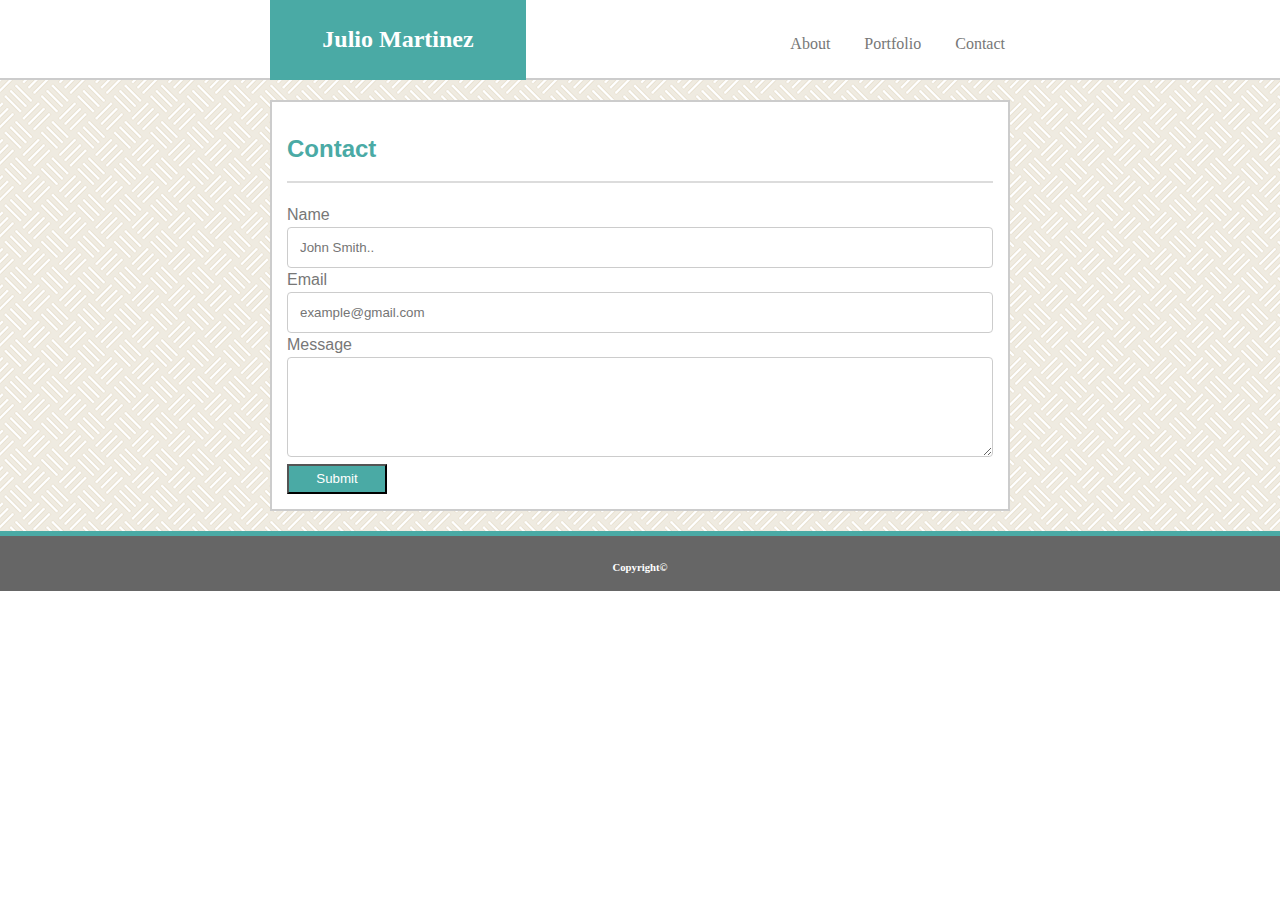
==== contact.html @ 02b92898 "adding files" ====
<!DOCTYPE html>

<html lang="en-us">

<head>
    <meta charset="UTF-8">
    <title>Contact</title>
    <link href="assets/css/contact-style.css" rel="stylesheet">
</head>

<body>


    <div class="my-header">
        <header>
            <div id="my-name">
                <h1>Julio Martinez</h1>
            </div>
        </header>
        <div class="my-links">
            <nav>
                <a href="./index.html">About</a>
                <a href="./portfolio.html">Portfolio</a>
                <a href="./contact.html">Contact</a>
            </nav>
        </div>

        <div class=“clear”></div>
    </div>

    <div class="container">

        <div id="main-content">

            <h2>Contact</h2>

            <div>
                <form action="/action_page.php">
                    <label for="name">Name</label>
                    <input type="text" id="name" name="Julio Martinez" placeholder="John Smith..">

                    <label for="email">Email</label>
                    <input type="text" id="email" name="jcmartinez1925@gmail.com" placeholder="example@gmail.com">

                    <label for="message">Message</label>
                    <textarea id="message" name="Message" placeholder="" style="height:100px"></textarea>

                    <input type="submit" value="Submit">
                </form>
            </div>


        </div>

    </div>


    <footer id="my-footer">
        <h6>Copyright©</h6>
    </footer>



</body>

</html>
---- assets/css/contact-style.css ----
* {box-sizing: border-box;}


body {
    margin: 0 auto; 
    background-size: cover;
    overflow: hidden;
}

.my-header {
    font-family: 'Georgia', Times, Times New Roman, serif;
    background-color: #ffffff; 
    width: 100%;
    height: 80px;
    border-bottom: solid 2px #cccccc;   
}


#my-name {
    float: left;
    width: 20%;
    height: 80px;
    padding: 10px;
    margin-left: 270px;
    text-align: center;
    background-color: #4aaaa5;
    color: white;
    font-size: 12px;
}

.my-links {
    float: right;
    color: #777777;
    margin-top: 35px;
    margin-right: 275px;
    text-decoration: none;
}

.clear {
    clear: both;
    overflow: auto;
}

nav a {
    margin-left: 30px;
    color: #777777;
    text-decoration-line: none;
}

h2 {
    color: #4aaaa5;
    border-bottom: solid 2px gainsboro;
    padding-bottom: 20px;
}

.container {
    font-family: 'Arial', 'Helvetica Neue', Helvetica, sans-serif;
    background: url(../images/floor-tile.png);
    align-content: center;
    padding: 20px;
    width: 100%;
    height: 60%;
}

#main-content {
    width: 740px;
    padding: 15px;
    line-height: 1;
    background-color: #ffffff;
    margin: 0 auto;
    color: #777777;
    border: 2px solid #cccccc;
}

input[type=text], select {
    width: 100%;
    padding: 12px 20px;
    display: inline-block;
    border: 1px solid #ccc;
    border-radius: 4px;
    box-sizing: border-box;
  }

input[type=text], select, textarea {
    width: 100%;
    padding: 12px;
    border: 1px solid #ccc;
    border-radius: 4px;
    resize: vertical;
  }

input[type=submit] {
    color: #ffffff;
    background-color: #4aaaa5;
    margin-top: 4px;
    width: 100px;
    height: 30px;
}


label   {
    display: inline-block;
    line-height: 1.5;
}

#my-footer {
    background-color: #666666;
    height: 60px;
    text-align: center;
    color: #ffffff;
    border-top: solid 5px #4aaaa5;
}
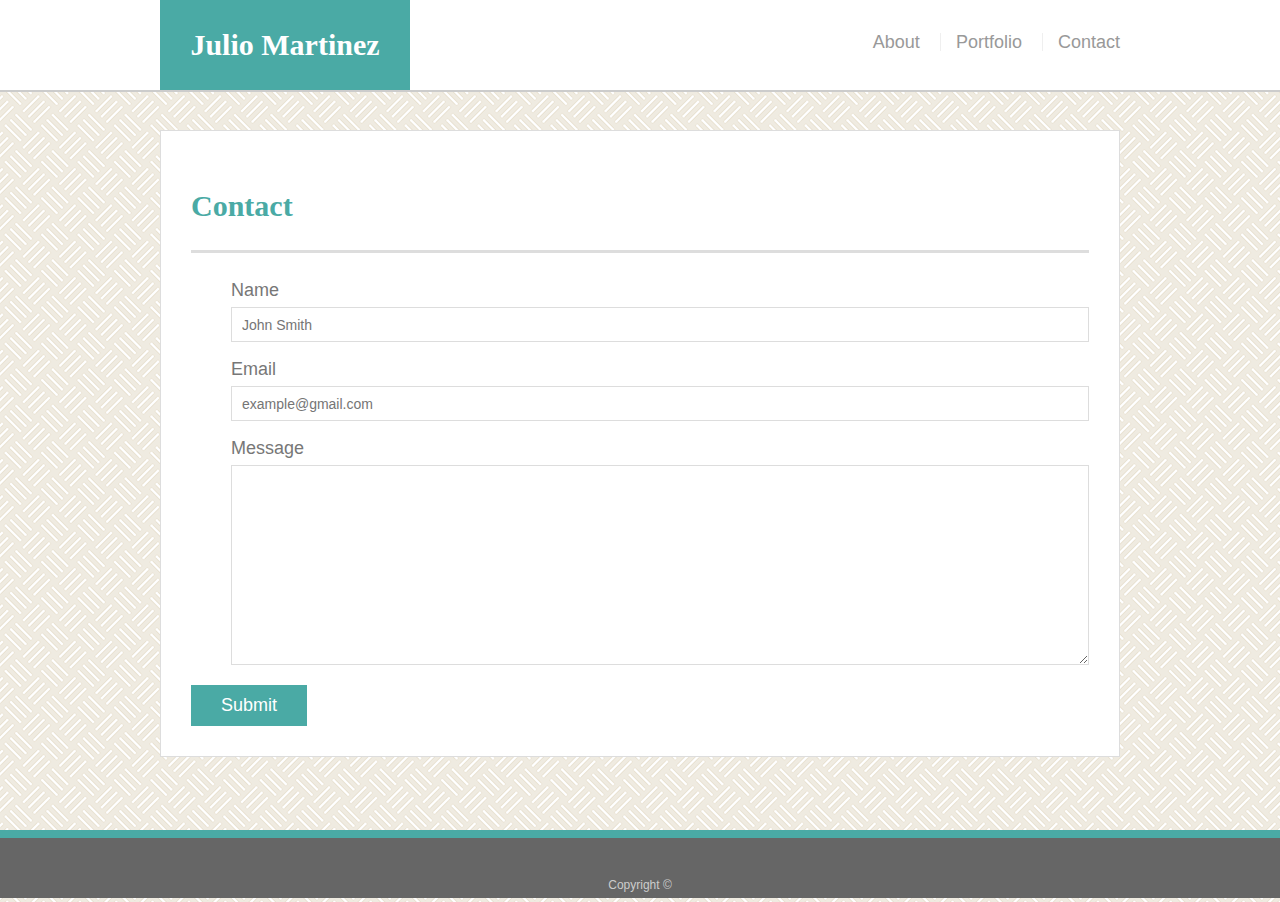
==== commit 9d891788: "resolved html issues" ====
--- a/contact.html
+++ b/contact.html
@@ -4,63 +4,55 @@
 
 <head>
     <meta charset="UTF-8">
-    <title>Contact</title>
-    <link href="assets/css/contact-style.css" rel="stylesheet">
+    <meta name="viewport" content="width=device-width, initial-scale=1">
+    <title>Contact | Julio Martinez</title>
+    <link href="assets/css/style.css" rel="stylesheet">
 </head>
 
 <body>
 
+        <header id="masthead">
+                <div class="container">
+                    <a href="index.html" id="logo">Julio Martinez</a>
+                    <nav>
+                        <a href="index.html">About</a>
+                        <a href="portfolio.html">Portfolio</a>
+                        <a href="contact.html">Contact</a>
+                    </nav>
+                </div>
+            </header>
 
-    <div class="my-header">
-        <header>
-            <div id="my-name">
-                <h1>Julio Martinez</h1>
-            </div>
-        </header>
-        <div class="my-links">
-            <nav>
-                <a href="./index.html">About</a>
-                <a href="./portfolio.html">Portfolio</a>
-                <a href="./contact.html">Contact</a>
-            </nav>
-        </div>
+    <div id="main-container" class="container">
+        <section class="main-section">
+            <h1>Contact</h1>
 
-        <div class=“clear”></div>
-    </div>
+            <form id="contact-form">
+                <ul>
+                    <li>
+                        <label for="name">Name</label>
+                        <input type="text" id="name" name="name" placeholder="John Smith" required="required">
+                    </li>
+                    <li>
+                        <label for="email">Email</label>
+                        <input type="email" id="email" name="email" placeholder="example@gmail.com" required="required">
+                    </li>
+                    <li>
+                        <label for="message">Message</label>
+                        <textarea id="message" name="message" required="required"></textarea>
+                    </li>
+                </ul>
+                <input type="submit">
+            </form>
 
-    <div class="container">
-
-        <div id="main-content">
-
-            <h2>Contact</h2>
-
-            <div>
-                <form action="/action_page.php">
-                    <label for="name">Name</label>
-                    <input type="text" id="name" name="Julio Martinez" placeholder="John Smith..">
-
-                    <label for="email">Email</label>
-                    <input type="text" id="email" name="jcmartinez1925@gmail.com" placeholder="example@gmail.com">
-
-                    <label for="message">Message</label>
-                    <textarea id="message" name="Message" placeholder="" style="height:100px"></textarea>
-
-                    <input type="submit" value="Submit">
-                </form>
-            </div>
-
-
-        </div>
+        </section>
 
     </div>
 
-
-    <footer id="my-footer">
-        <h6>Copyright©</h6>
+    <footer>
+        <div class="container">
+            Copyright &copy;
+        </div>
     </footer>
-
-
-
 </body>
 
 </html>--- a/assets/css/style.css
+++ b/assets/css/style.css
@@ -0,0 +1,223 @@
+body {
+    font-family: Arial, "Helvetica Neue", Helvetica, sans-serif;
+    margin: 0 auto;
+    font-size: 18px;
+    line-height: 34px;
+    color: #777777;
+    background: url("../images/floor-tile.png");
+  }
+  
+  * {
+    box-sizing: border-box;
+  }
+  
+  /* general */
+  
+  .container {
+    width: 100%;
+    max-width: 960px;
+    margin: 0 auto;
+    clear: both;
+  }
+  
+  h1,
+  h2,
+  h3,
+  p {
+    margin-bottom: 20px;
+  }
+  
+  p:last-child {
+    margin-bottom: 0;
+  }
+  
+  h1,
+  h2,
+  h3 {
+    font-family: Georgia, Times, "Times New Roman", serif;
+    font-weight: 700;
+    color: #4aaaa5;
+  }
+  
+  h1 {
+    padding-bottom: 20px;
+    font-size: 30px;
+    line-height: 49px;
+    border-bottom: 3px solid #dddddd;
+  }
+  
+  h2,
+  h3 {
+    font-size: 22px;
+  }
+  
+  /* header */
+  
+  #masthead {
+    position: fixed;
+    z-index: 99;
+    width: 100%;
+    margin: 0 0 30px;
+    overflow: auto;
+    color: #ffffff;
+    background: #ffffff;
+    border-bottom: 2px solid #cccccc;
+  }
+  
+  #logo {
+    float: left;
+    width: 250px;
+    height: 90px;
+    font-family: Georgia, Times, "Times New Roman", serif;
+    font-size: 30px;
+    font-weight: 700;
+    line-height: 90px;
+    color: #ffffff;
+    text-align: center;
+    text-decoration: none;
+    background: #4aaaa5;
+  }
+  
+  nav {
+    float: right;
+    margin-top: 25px;
+  }
+  
+  nav a {
+    display: inline-block;
+    padding-left: 15px;
+    margin-left: 15px;
+    line-height: 18px;
+    color: #999;
+    text-decoration: none;
+    border-left: 1px solid #efefef;
+  }
+  
+  nav a:first-child {
+    border-left: 0 none;
+  }
+  
+  /* footer */
+  
+  footer {
+    padding: 30px 0;
+    clear: both;
+    font-size: 12px;
+    color: #ffffff;
+    color: #cccccc;
+    text-align: center;
+    background: #666666;
+    border-top: 8px solid #4aaaa5;
+    height: 50px;
+  }
+  
+  h3, h2 {
+    padding-bottom: 20px;
+    margin-bottom: 15px;
+    line-height: 22px;
+    border-bottom: 2px solid #eeeeee;
+  }
+  
+  /* main */
+  
+  #main-container {
+    padding-top: 130px;
+    min-height: calc(100vh - 70px);
+  }
+  
+  .main-section {
+    float: left;
+    width: 100%;
+    max-width: 960px;
+    padding: 30px;
+    margin: 0 0 40px;
+    background: #ffffff;
+    border: 1px solid #dddddd;
+  }
+  
+  /* portfolio page */
+  
+  .work {
+    position: relative;
+    float: left;
+    width: 274px;
+    margin: 20px 0 25px;
+    overflow: auto;
+  }
+  
+  .work:nth-child(even) {
+    margin-right: 40px;
+  }
+  
+  .work img {
+    width: 100%;
+    border: 0 none;
+    opacity: 0.8;
+  }
+  
+  .work h3 {
+    position: absolute;
+    bottom: 20px;
+    width: 100%;
+    padding: 15px;
+    margin-bottom: 0;
+    font-weight: 300;
+    line-height: 30px;
+    color: #ffffff;
+    text-align: center;
+    background: #4aaaa5;
+    border-bottom: 0;
+  }
+  
+  .auth-image {
+    float: left;
+    width: 200px;
+    height: auto;
+    margin-top: 10px;
+    margin-right: 25px;
+  }
+  
+  /* contact page */
+  
+  #contact-form ul {
+    margin-bottom: 20px;
+  }
+  
+  #contact-form li {
+    margin-bottom: 10px;
+  }
+
+  ul {
+    list-style: none;
+  }
+  
+  label,
+  input[type=text],
+  input[type=email],
+  textarea {
+    display: block;
+    width: 100%;
+  }
+  
+  input[type=text],
+  input[type=email],
+  textarea {
+    height: 35px;
+    padding: 0 10px;
+    font-size: 14px;
+    border: 1px solid #dddddd;
+  }
+  
+  textarea {
+    height: 200px;
+  }
+  
+  input[type=submit] {
+    padding: 10px 30px;
+    font-size: 18px;
+    color: #ffffff;
+    cursor: pointer;
+    background: #4aaaa5;
+    border: 0 none;
+  }
+  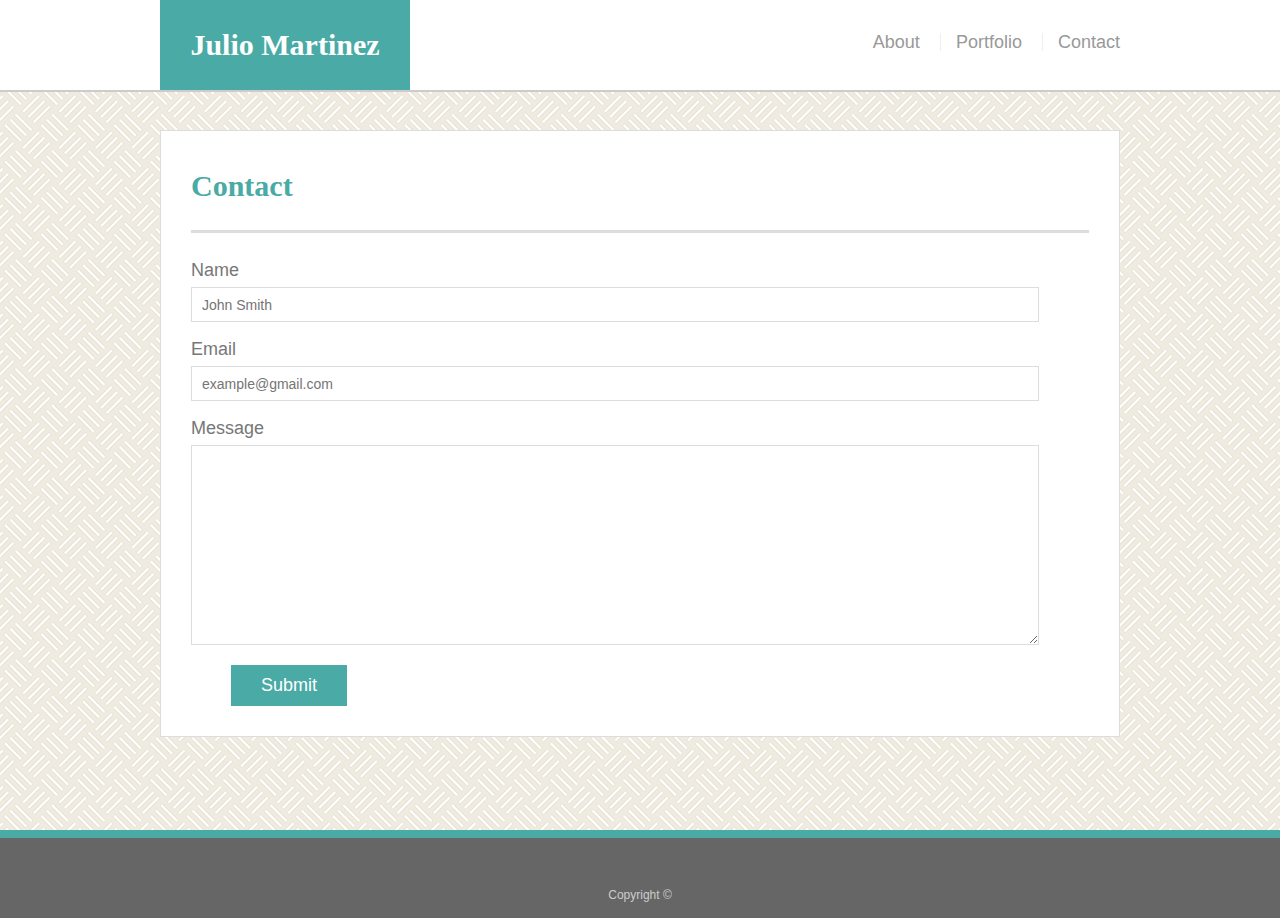
==== commit 325e0d05: "modified footer" ====
--- a/contact.html
+++ b/contact.html
@@ -6,6 +6,7 @@
     <meta charset="UTF-8">
     <meta name="viewport" content="width=device-width, initial-scale=1">
     <title>Contact | Julio Martinez</title>
+    <link rel="stylesheet" type="text/css" href="assets/css/reset.css">
     <link href="assets/css/style.css" rel="stylesheet">
 </head>
 
--- a/assets/css/style.css
+++ b/assets/css/style.css
@@ -100,7 +100,7 @@
   /* footer */
   
   footer {
-    padding: 30px 0;
+    padding: 40px 0;
     clear: both;
     font-size: 12px;
     color: #ffffff;
@@ -173,14 +173,17 @@
     float: left;
     width: 200px;
     height: auto;
-    margin-top: 10px;
+    margin-top: 35px;
     margin-right: 25px;
+    margin-bottom: 40px;
+    margin-left: -25px;
   }
   
   /* contact page */
   
   #contact-form ul {
     margin-bottom: 20px;
+    margin-right: 50px;
   }
   
   #contact-form li {
@@ -219,5 +222,27 @@
     cursor: pointer;
     background: #4aaaa5;
     border: 0 none;
-  }
-  +    margin-left: 40px;
+  }
+  
+    @media (max-width: 980px) {
+        nav {
+            margin: 0;
+            float: none;
+            width: 100%;
+        }
+    }
+
+    @media (max-width: 768px) {
+        nav {
+            float: none;
+            width: 100%;
+        }
+    }
+
+    @media (max-width: 640px) {
+        nav {            
+            float: none;
+            width: 100%;
+        }
+    }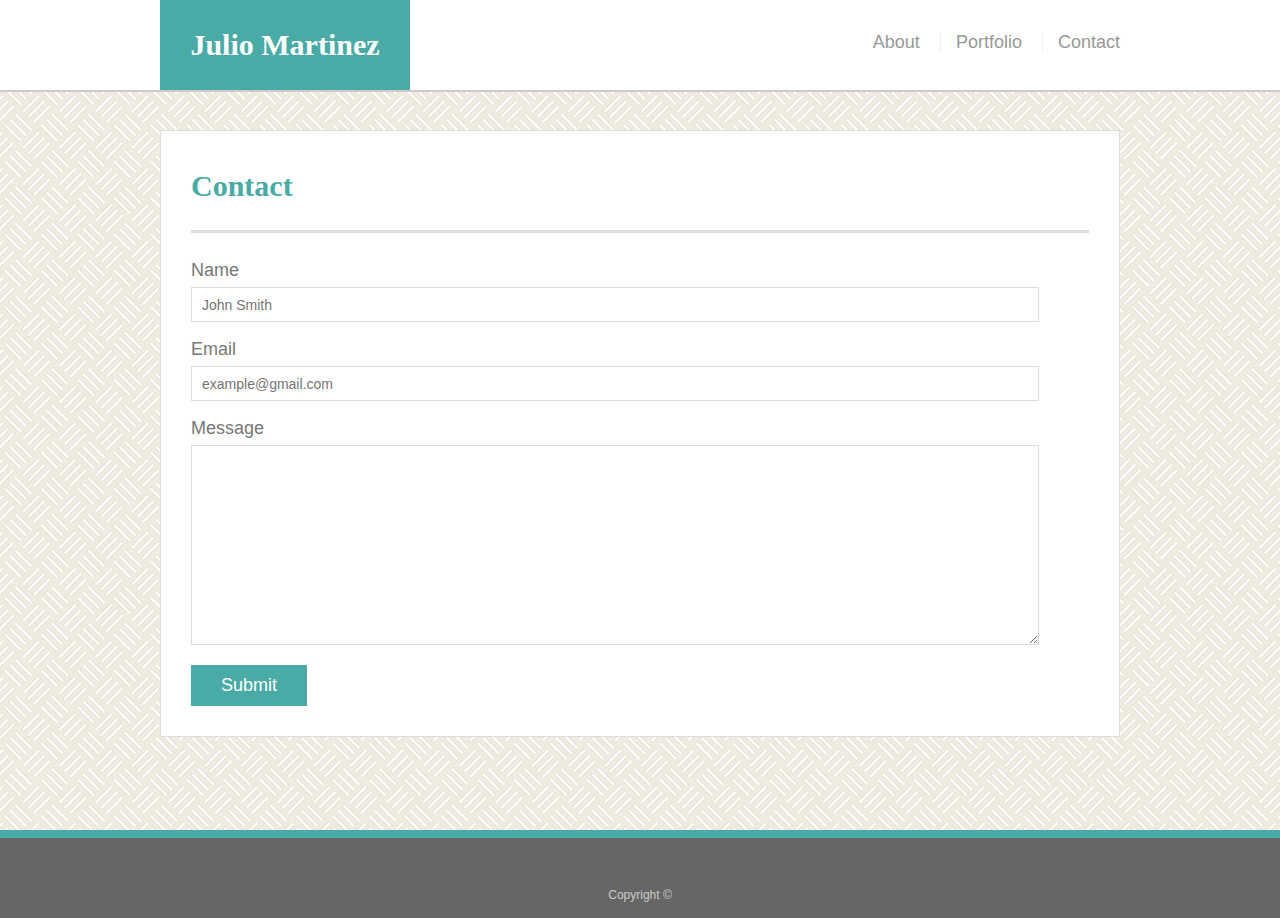
==== commit a6767051: "adjust divs" ====
--- a/contact.html
+++ b/contact.html
@@ -21,7 +21,7 @@
                         <a href="contact.html">Contact</a>
                     </nav>
                 </div>
-            </header>
+        </header>
 
     <div id="main-container" class="container">
         <section class="main-section">
--- a/assets/css/style.css
+++ b/assets/css/style.css
@@ -1,3 +1,5 @@
+@import url("reset.css");
+
 body {
     font-family: Arial, "Helvetica Neue", Helvetica, sans-serif;
     margin: 0 auto;
@@ -152,7 +154,6 @@
   .work img {
     width: 100%;
     border: 0 none;
-    opacity: 0.8;
   }
   
   .work h3 {
@@ -171,12 +172,19 @@
   
   .auth-image {
     float: left;
-    width: 200px;
+    width: 150px;
     height: auto;
-    margin-top: 35px;
+    margin-top: 10px;
     margin-right: 25px;
-    margin-bottom: 40px;
-    margin-left: -25px;
+  }
+
+  a {
+    text-decoration: none;
+    color: #ffffff
+  }
+
+  a:hover {
+    color: blue;
   }
   
   /* contact page */
@@ -222,27 +230,51 @@
     cursor: pointer;
     background: #4aaaa5;
     border: 0 none;
-    margin-left: 40px;
-  }
-  
-    @media (max-width: 980px) {
-        nav {
-            margin: 0;
-            float: none;
-            width: 100%;
-        }
-    }
-
-    @media (max-width: 768px) {
-        nav {
-            float: none;
-            width: 100%;
-        }
-    }
-
-    @media (max-width: 640px) {
-        nav {            
-            float: none;
-            width: 100%;
-        }
-    }+  }
+  
+  @media only screen and (max-width: 640px){
+    #masthead {
+      /* Positioning */
+      position: static;
+      margin-bottom: 20px;
+    }
+  
+    header .container {
+      padding: 0;
+    }
+
+    #main-container {
+      padding-top: 20px;
+      padding-bottom: 0;
+    }
+  
+    #logo,
+    .work,
+    .auth-image {
+      width: 100%;
+    }
+  
+    nav {
+      /* Box-model */
+      width: 100%;
+  
+      /* Positioning */
+      margin: 15px 0;
+  
+      /* Typography */
+      text-align: center;
+    }
+  
+    nav a {
+      /* Box-model */
+      width: 30%;
+      padding-left: 0;
+  
+      /* Positioning */
+      margin-left: 0;
+    }
+  }
+  
+  
+  
+  